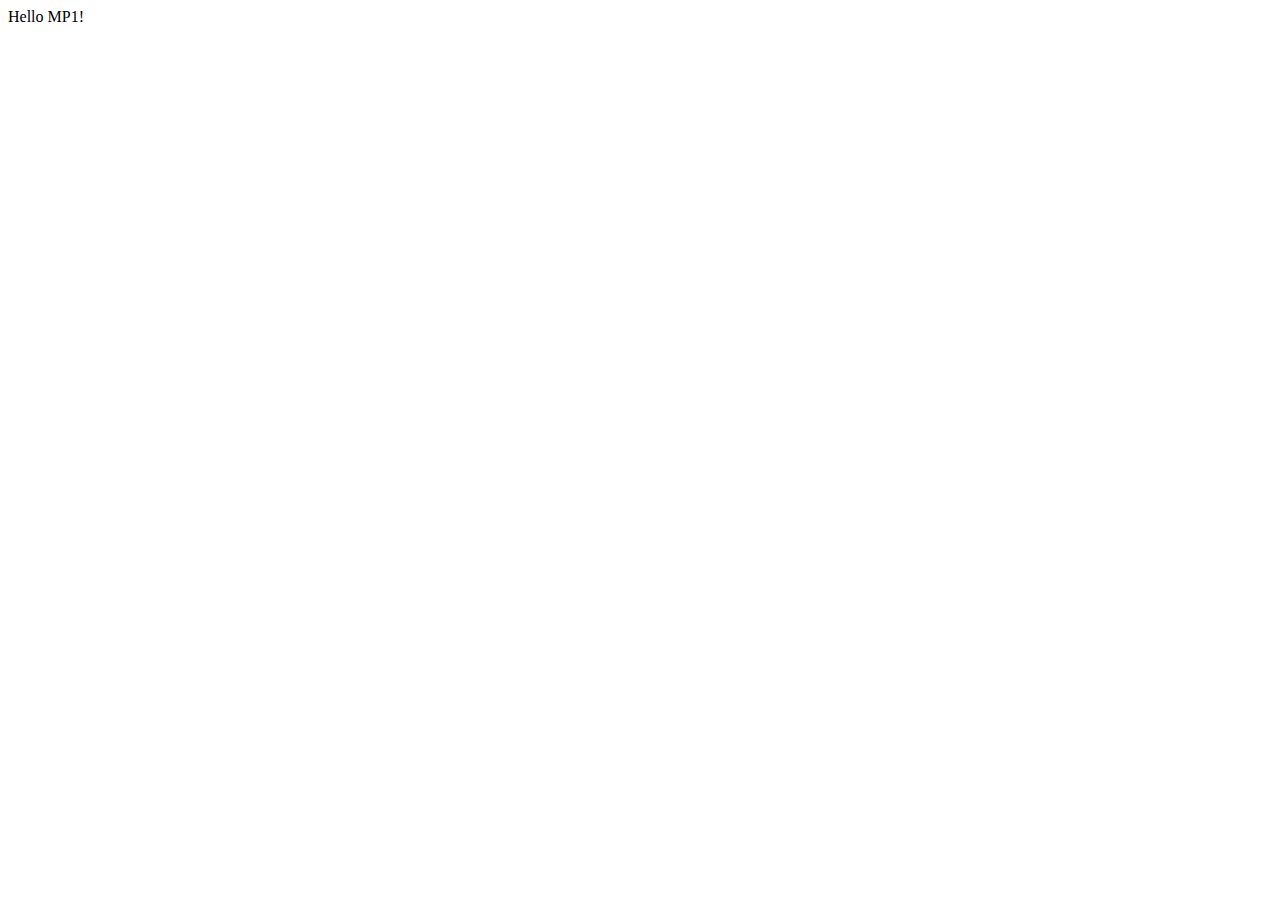
==== index.html @ 4478621d "Hello World" ====
<!DOCTYPE html>
<html lang="en">
<head>
    <meta charset="UTF-8">
    <meta http-equiv="X-UA-Compatible" content="IE=edge">
    <meta name="viewport" content="width=device-width, initial-scale=1.0">
    <title>Document</title>
</head>
<body>
    Hello MP1!
</body>
</html>
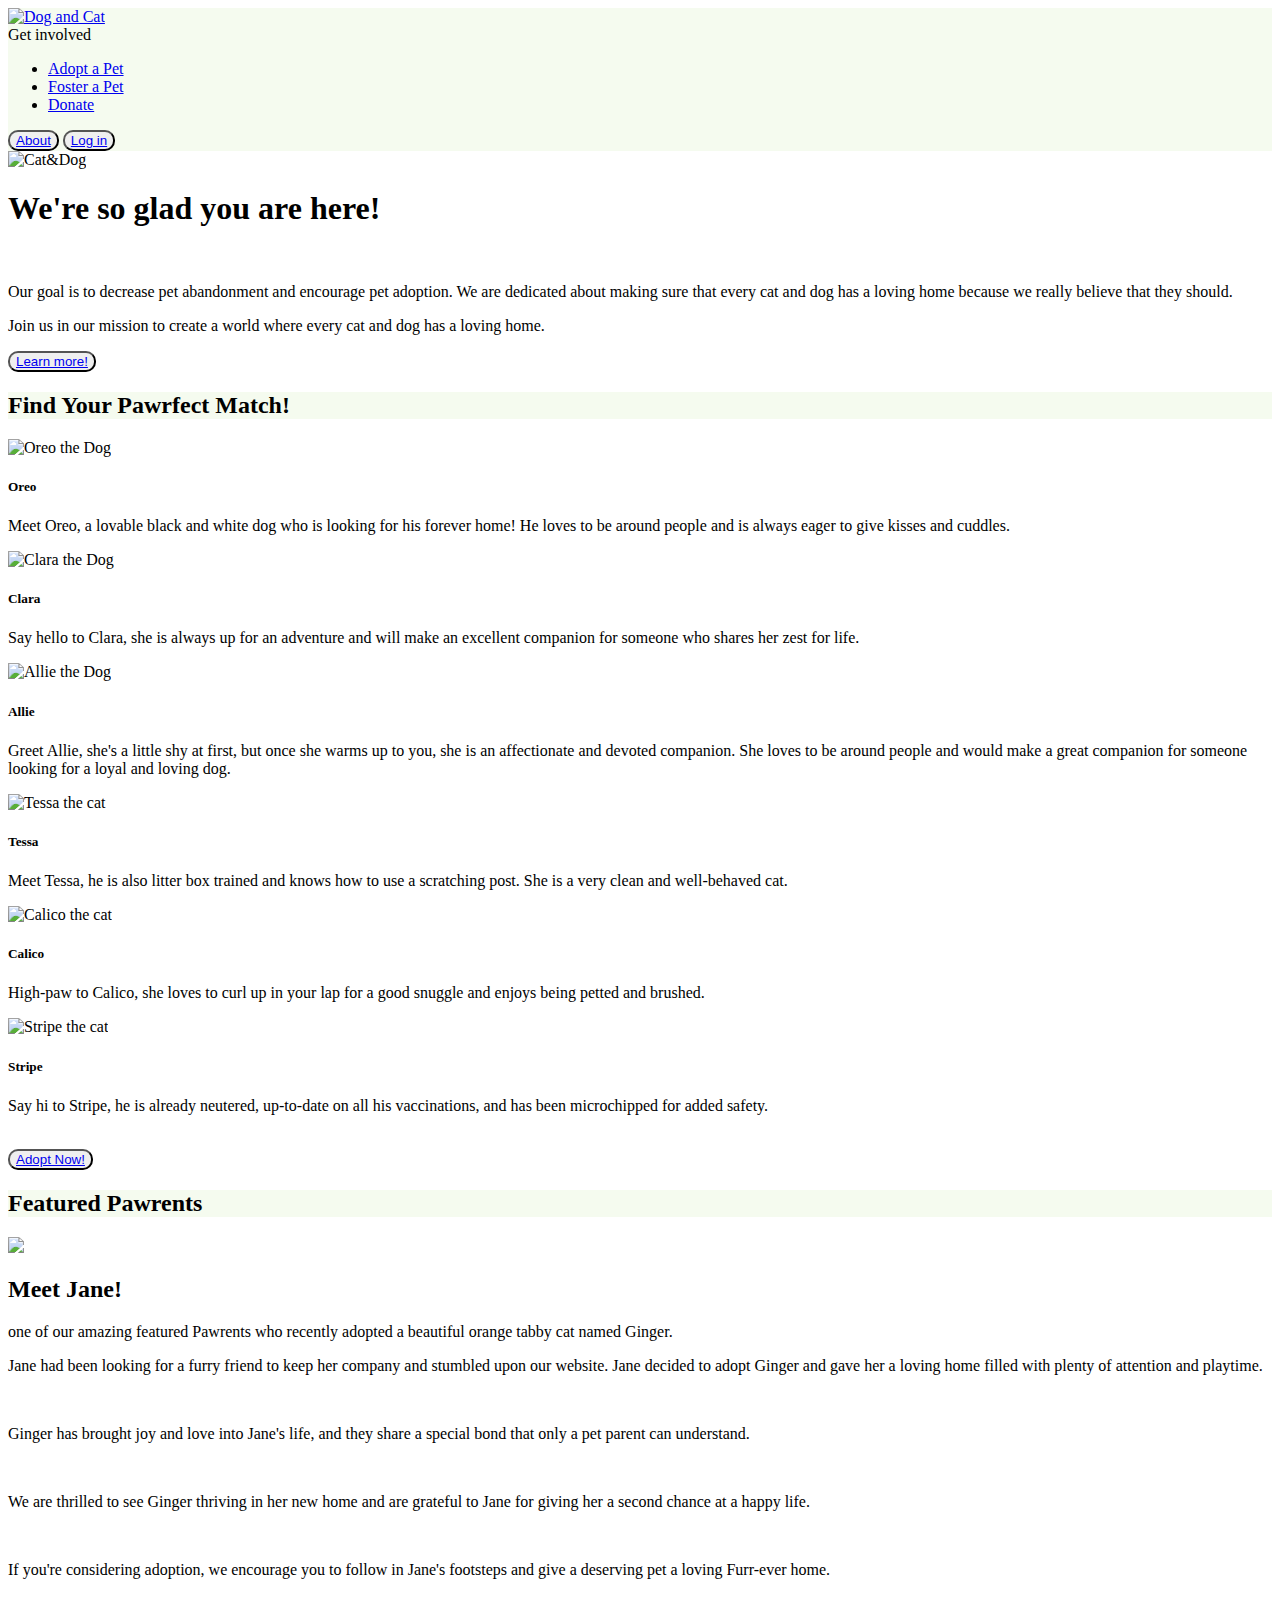
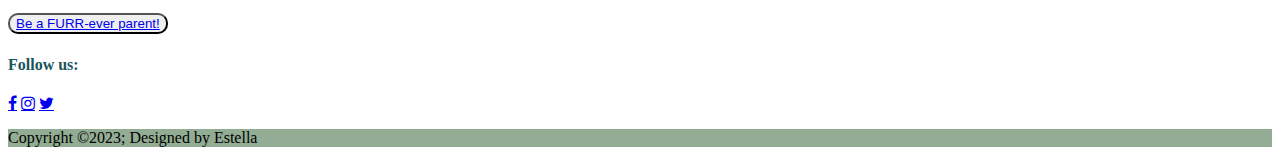
==== commit d7696942: "MP1" ====
--- a/index.html
+++ b/index.html
@@ -4,9 +4,156 @@
     <meta charset="UTF-8">
     <meta http-equiv="X-UA-Compatible" content="IE=edge">
     <meta name="viewport" content="width=device-width, initial-scale=1.0">
-    <title>Document</title>
+    <title>Homepage</title>
+    <link rel="stylesheet" href="/Estelladev.github.io/bootstrap-5.3.0-alpha3-dist/bootstrap-5.3.0-alpha3-dist/css/bootstrap.css">
+    <link rel="stylesheet" href="/Estelladev.github.io/css/Foster&Adopt.css">
+    <link href="https://fonts.googleapis.com/css2?family=Fredoka:wght@500&display=swap" rel="stylesheet">
+    <link rel="stylesheet" href="https://cdnjs.cloudflare.com/ajax/libs/font-awesome/4.7.0/css/font-awesome.min.css">
 </head>
 <body>
-    Hello MP1!
+  <nav class="container-fluid navbar sticky-top justify-content-between" style="background-color: #F5FBEF;">
+    <div class="container-fluid">
+      <a class="navbar-brand" href="#"><img src="/Estelladev.github.io/img/petlogo.png" style="width: 250px" alt="Dog and Cat"></a>
+    <div class="btn d-flex flex-row justify-content-between align-items-end">
+        <div class="dropdown">
+          <a id="button" class="btn dropdown-toggle  m-1 rounded-pill w-10" style="text-decoration: #19555B; font-weight: 500px; border-radius: 10px;"  role="button" data-bs-toggle="dropdown" aria-expanded="false">
+            Get involved
+          </a>
+        
+          <ul class="dropdown-menu">
+            <li><a class="dropdown-item" href="/Estelladev.github.io/pages/Adopt.html">Adopt a Pet</a></li>
+            <li><a class="dropdown-item" href="/Estelladev.github.io/pages/Foster.html">Foster a Pet</a></li>
+            <li><a class="dropdown-item" href="/Estelladev.github.io/pages/Donate.html">Donate</a></li>
+          </ul>
+        </div>
+        <button id="button" type="button" class="btn m-1 rounded-pill w-10" style="text-decoration: #19555B; font-weight: 500px; border-radius: 10px;"><a class="text text-black text-decoration-none" href="/Estelladev.github.io/pages/About.html">About</a></button>
+        <button id="button" type="button" class="btn m-1 rounded-pill w-10" style="text-decoration: #19555B; font-weight: 500px; border-radius: 10px;"><a class="text text-black text-decoration-none" href="/Estelladev.github.io/pages/Login.html">Log in</a></button>
+    </div>
+  </nav>
+<!------------------------------------------------------------- end of Navigation Bar---------------------------------------------------------->
+
+
+<!-- --------------Landing Page------------ -->
+<section>
+  <img id="banner" src="/Estelladev.github.io/img/Doggie.png" class="img-fluid w-100" alt="Cat&Dog">
+  <div id="welcome"> 
+    <h1>We're so glad you are here!</h1>
+      <br>
+      <p>Our goal is to decrease pet abandonment and encourage pet adoption. We are dedicated about making sure that every cat and dog has a loving home because we really believe that they should.</p>
+      <p>Join us in our mission to create a world where every cat and dog has a loving home.</p>
+  </div>
+  <div class="m-md-5">
+  <button id="learn-button" type="button" class=" m-5 p-3 rounded-pill" style="text-decoration: #19555B; border-radius: 10px;"><a class="text text-black text-decoration-none d-flex text-center" href="/Estelladev.github.io/pages/About.html">Learn more!</a></button>
+</div>
+</section>
+<!---------end of the landing page--------------- -->
+
+
+<!------------------------------------------------- Card Image-------------------------------------------------------------------->
+<section class="d-flex justify-content-center container-fluid p-lg-5" style="background-color: #F5FBEF;">
+  <h2>Find Your Pawrfect Match!</h2>
+</section>
+<section>
+  <div class="container-fluid d-flex flex-row">
+    <div id="pet" class="col">
+      <div class="card h-100">
+        <img src="/Estelladev.github.io/img/Oreo.jpg" class="card-img-top" alt="Oreo the Dog">
+        <div class="card-body">
+          <h5 class="card-title">Oreo</h5>
+          <p class="card-text">Meet Oreo, a lovable black and white dog who is looking for his forever home! He loves to be around people and is always eager to give kisses and cuddles.</p>
+        </div>
+      </div>
+    </div>
+    <div id="pet" class="col">
+      <div class="card h-100">
+        <img src="/Estelladev.github.io/img/Clara.jpg" class="card-img-top" alt="Clara the Dog">
+        <div class="card-body">
+          <h5 class="card-title">Clara</h5>
+          <p class="card-text">Say hello to Clara, she is always up for an adventure and will make an excellent companion for someone who shares her zest for life.</p>
+        </div>
+      </div>
+    </div>
+    <div id="pet" class="col">
+      <div class="card h-100">
+        <img src="/Estelladev.github.io/img/Allie.jpg" class="card-img-top" alt="Allie the Dog">
+        <div class="card-body">
+          <h5 class="card-title">Allie</h5>
+          <p class="card-text">Greet Allie, she's a little shy at first, but once she warms up to you, she is an affectionate and devoted companion. She loves to be around people and would make a great companion for someone looking for a loyal and loving dog.</p>
+        </div>
+      </div>
+    </div>
+    <div id="pet" class="col">
+      <div class="card h-100">
+        <img src="/Estelladev.github.io/img/Tessa.jpg" class="card-img-top" alt="Tessa the cat">
+        <div class="card-body">
+          <h5 class="card-title">Tessa</h5>
+          <p class="card-text">Meet Tessa, he is also litter box trained and knows how to use a scratching post. She is a very clean and well-behaved cat.</p>
+        </div>
+      </div>
+    </div>
+    <div id="pet" class="col">
+      <div class="card h-100">
+        <img src="/Estelladev.github.io/img/Calico.jpg" class="card-img-top" alt="Calico the cat">
+        <div class="card-body">
+          <h5 class="card-title">Calico</h5>
+          <p class="card-text">High-paw to Calico, she loves to curl up in your lap for a good snuggle and enjoys being petted and brushed.</p>
+        </div>
+      </div>
+    </div>
+    <div id="pet" class="col">
+      <div class="card h-100">
+        <img src="/Estelladev.github.io/img/Stripe.jpg" class="card-img-top" alt="Stripe the cat">
+        <div class="card-body">
+          <h5 class="card-title">Stripe</h5>
+          <p class="card-text">Say hi to Stripe, he is already neutered, up-to-date on all his vaccinations, and has been microchipped for added safety.</p>
+        </div>
+      </div>
+    </div>
+  </section>
+  <br><button id="card-button" type="button" class="d-flex justify-content-center m-5 p-3 rounded-pill" style="text-decoration: #19555B; border-radius: 10px;"><a class="text text-black text-decoration-none" href="/Estelladev.github.io/pages/Adopt.html">Adopt Now!</a></button>
+<!-------------------------------------------------- end of Card Image ----------------------------------------------------->
+
+
+
+<!--------------------------------------------- Featured content ----------------------------------------------------------------->
+<section class="d-flex justify-content-center container-fluid p-lg-5" style="background-color: #F5FBEF;">
+      <h2>Featured Pawrents</h2>
+</section>
+
+<section class="featured">
+  <div class="left-div">
+  <img class="img-owner" src="/Estelladev.github.io/img/Owner.jpg">
+</div>
+
+<div class="d-flex flex-column align-content-end justify-content-center p-5 m-5">
+  <h2 class="d-flex justify-content-center m-lg-5">Meet Jane!</h2>
+  <p class="d-flex justify-content-center">one of our amazing featured Pawrents who recently adopted a beautiful orange tabby cat named Ginger.</p>
+    <p class="d-flex justify-content-center">Jane had been looking for a furry friend to keep her company and stumbled upon our website. Jane decided to adopt Ginger and gave her a loving home filled with plenty of attention and playtime.</p>
+    <br>
+    <p class="d-flex justify-content-center">Ginger has brought joy and love into Jane's life, and they share a special bond that only a pet parent can understand.</p> 
+    <br> 
+  <p class="d-flex justify-content-center"> We are thrilled to see Ginger thriving in her new home and are grateful to Jane for giving her a  second chance at a happy life.</p><br>
+  <p class="d-flex justify-content-center"> If you're considering adoption, we encourage you to follow in Jane's footsteps and give a deserving pet a loving Furr-ever home.
+  </p><br><button id="feat-button" type="button" class="btn m-5 p-3 rounded-pill" style="text-decoration: #19555B; border-radius: 10px;"><a class="text text-black text-decoration-none" href="/Estelladev.github.io/pages/Foster.html">Be a FURR-ever parent!</a></button>
+</div>
+</section>
+<!-----------------------------------------------------------end ofFeatured Content----------------------------------------------->
+
+<!------------------------------------------- footer --------------------------------------------------------->
+<footer>
+  <h4 class="d-flex justify-content-center" style="color: #19555B;">Follow us:</h4>
+<section class="footerContainer">
+  <div class="socialinks d-flex justify-content-center">
+    <a href="https://www.facebook.com/profile.php?id=100070857983549" class="fa fa-facebook"></a>
+    <a href="https://www.instagram.com/kapon.ampon/" class="fa fa-instagram"></a>
+    <a href="https://twitter.com/AdoptionsUk?t=nxaShIPsMrGCLGQHdpjTpA&s=09" class="fa fa-twitter"></a>
+  </div>
+  <div class="container-fluid d-flex justify-content-center align-items-baseline" style="background-color: #92AD94">
+    <p>Copyright &copy;2023; Designed by<span> Estella</span></p>
+  </div>
+</section>
+</footer>
+<!--------------------------------------------- end of Footer ----------------------------------------->
+<script src="/Estelladev.github.io/bootstrap-5.3.0-alpha3-dist/bootstrap-5.3.0-alpha3-dist/js/bootstrap.bundle.js"></script>
 </body>
-</html>+</html>      
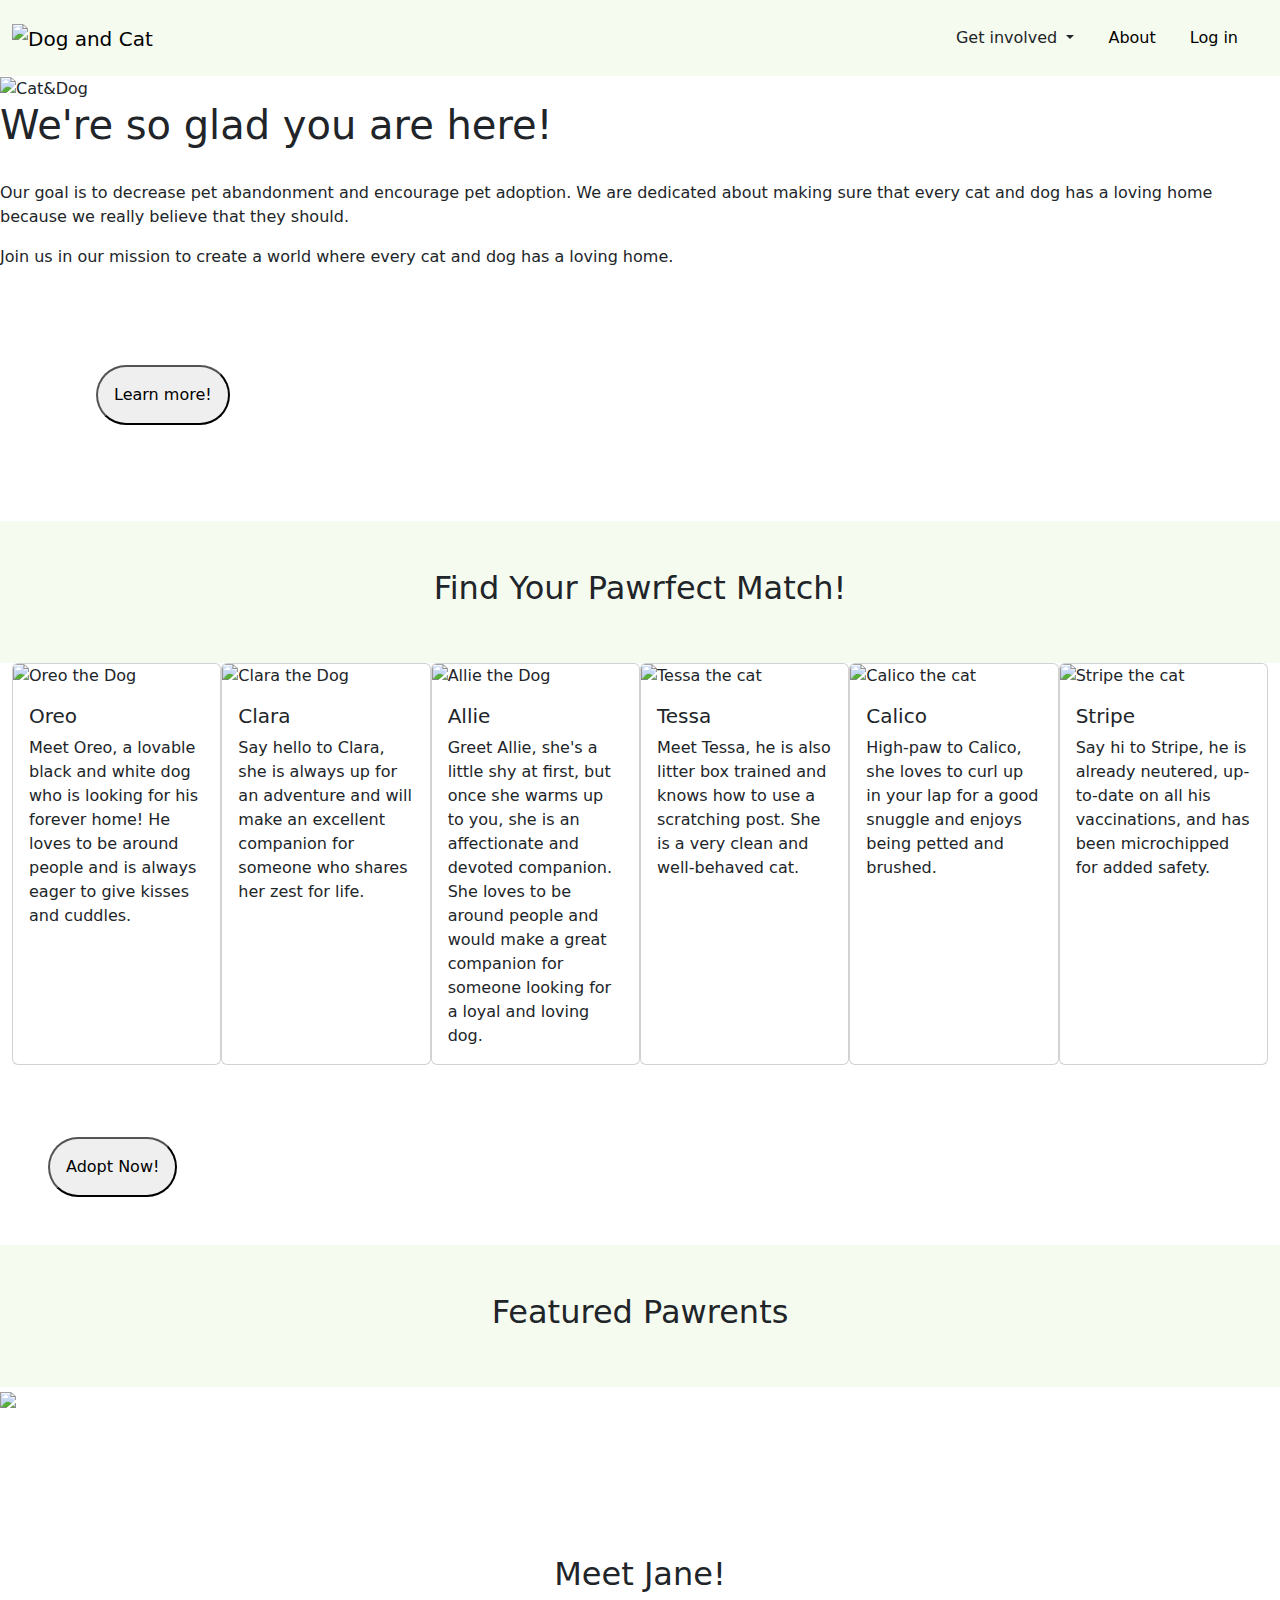
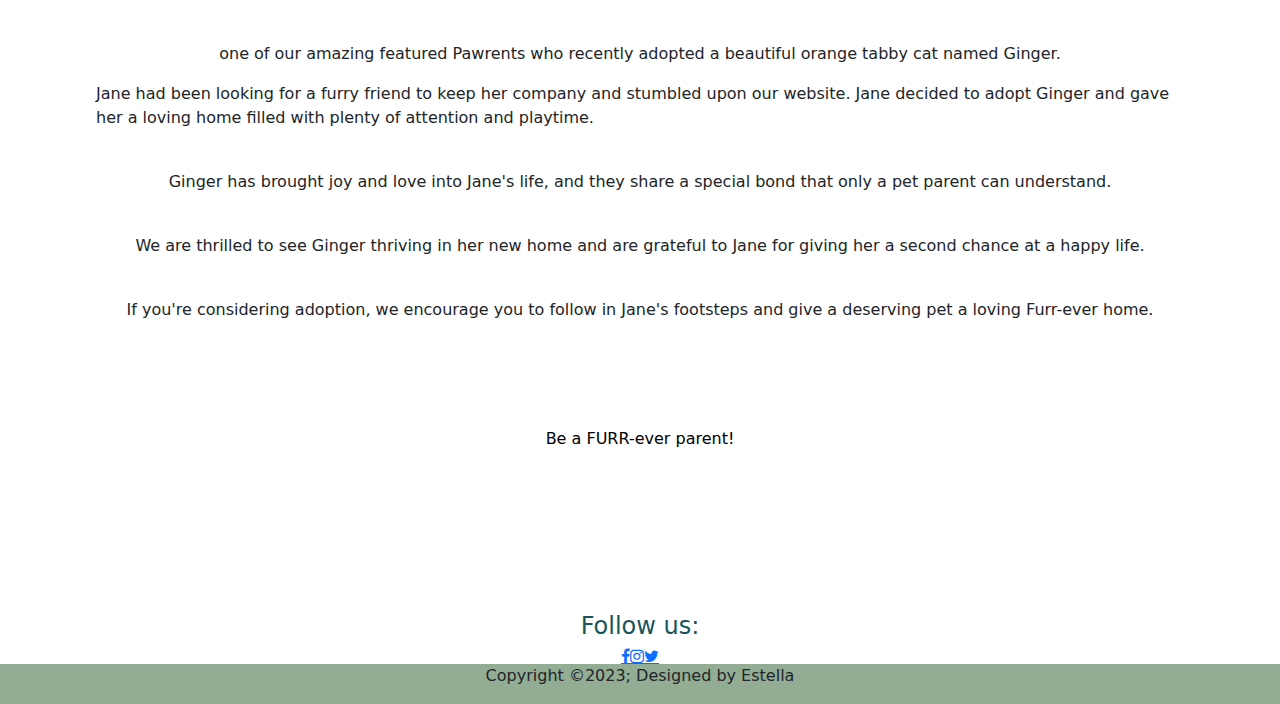
==== commit bcd6f97e: "Created MP1" ====
--- a/index.html
+++ b/index.html
@@ -5,7 +5,7 @@
     <meta http-equiv="X-UA-Compatible" content="IE=edge">
     <meta name="viewport" content="width=device-width, initial-scale=1.0">
     <title>Homepage</title>
-    <link rel="stylesheet" href="/Estelladev.github.io/bootstrap-5.3.0-alpha3-dist/bootstrap-5.3.0-alpha3-dist/css/bootstrap.css">
+    <link rel="stylesheet" href="./bootstrap-5.3.0-alpha3-dist/bootstrap-5.3.0-alpha3-dist/css/bootstrap.css">
     <link rel="stylesheet" href="/Estelladev.github.io/css/Foster&Adopt.css">
     <link href="https://fonts.googleapis.com/css2?family=Fredoka:wght@500&display=swap" rel="stylesheet">
     <link rel="stylesheet" href="https://cdnjs.cloudflare.com/ajax/libs/font-awesome/4.7.0/css/font-awesome.min.css">
@@ -154,6 +154,6 @@
 </section>
 </footer>
 <!--------------------------------------------- end of Footer ----------------------------------------->
-<script src="/Estelladev.github.io/bootstrap-5.3.0-alpha3-dist/bootstrap-5.3.0-alpha3-dist/js/bootstrap.bundle.js"></script>
+<script src="./bootstrap-5.3.0-alpha3-dist/bootstrap-5.3.0-alpha3-dist/js/bootstrap.bundle.js"></script>
 </body>
 </html>      
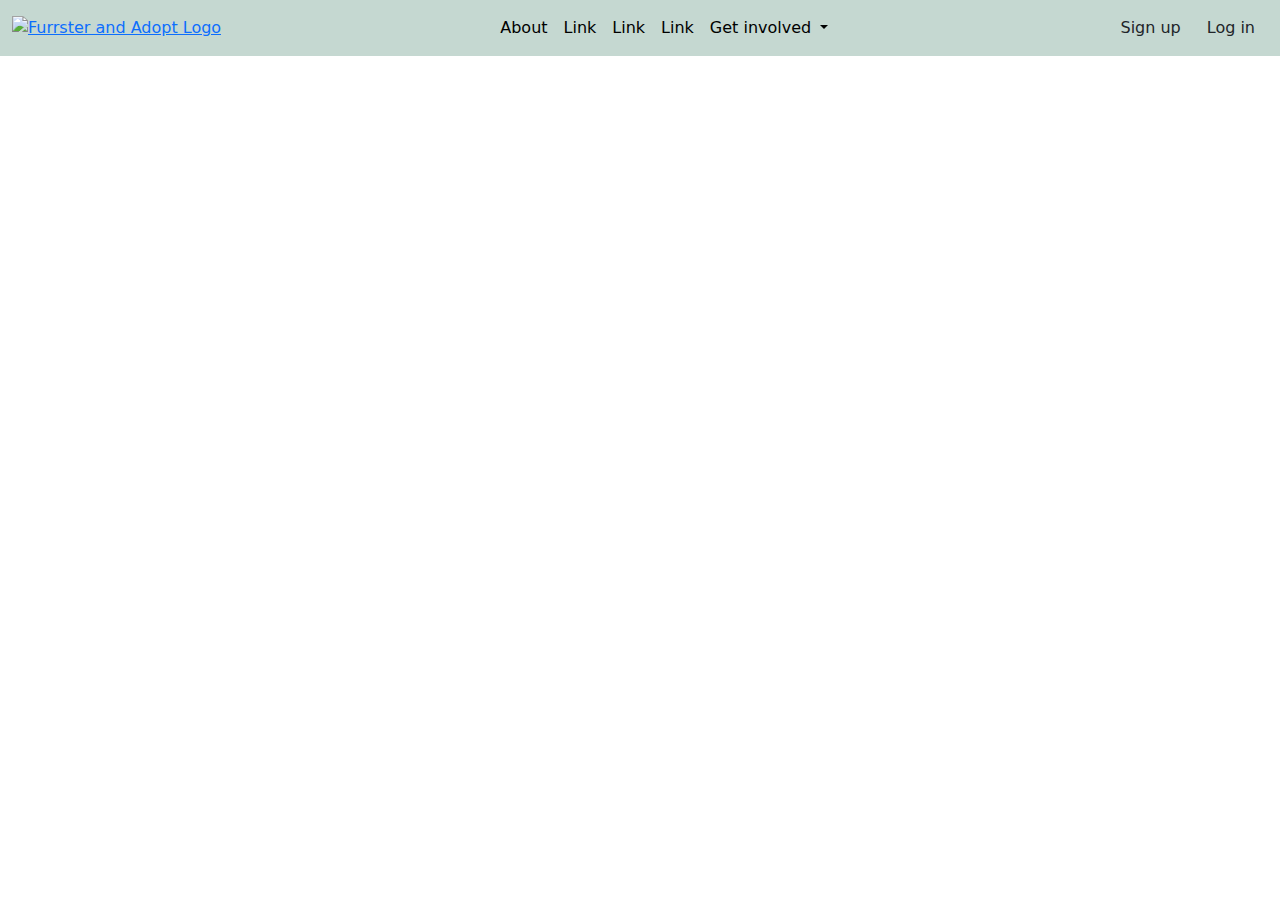
==== commit c55774d4: "changed navbar" ====
--- a/index.html
+++ b/index.html
@@ -11,30 +11,58 @@
     <link rel="stylesheet" href="https://cdnjs.cloudflare.com/ajax/libs/font-awesome/4.7.0/css/font-awesome.min.css">
 </head>
 <body>
-  <nav class="container-fluid navbar sticky-top justify-content-between" style="background-color: #F5FBEF;">
+  <!---------------------- NAVIGATION BAR ------------------------>
+  <nav class="navbar navbar-expand-lg container-fluid" style="background-color: #C5D8D1;">
     <div class="container-fluid">
-      <a class="navbar-brand" href="#"><img src="/Estelladev.github.io/img/petlogo.png" style="width: 250px" alt="Dog and Cat"></a>
-    <div class="btn d-flex flex-row justify-content-between align-items-end">
-        <div class="dropdown">
-          <a id="button" class="btn dropdown-toggle  m-1 rounded-pill w-10" style="text-decoration: #19555B; font-weight: 500px; border-radius: 10px;"  role="button" data-bs-toggle="dropdown" aria-expanded="false">
-            Get involved
-          </a>
-        
-          <ul class="dropdown-menu">
-            <li><a class="dropdown-item" href="/Estelladev.github.io/pages/Adopt.html">Adopt a Pet</a></li>
-            <li><a class="dropdown-item" href="/Estelladev.github.io/pages/Foster.html">Foster a Pet</a></li>
-            <li><a class="dropdown-item" href="/Estelladev.github.io/pages/Donate.html">Donate</a></li>
-          </ul>
-        </div>
-        <button id="button" type="button" class="btn m-1 rounded-pill w-10" style="text-decoration: #19555B; font-weight: 500px; border-radius: 10px;"><a class="text text-black text-decoration-none" href="/Estelladev.github.io/pages/About.html">About</a></button>
-        <button id="button" type="button" class="btn m-1 rounded-pill w-10" style="text-decoration: #19555B; font-weight: 500px; border-radius: 10px;"><a class="text text-black text-decoration-none" href="/Estelladev.github.io/pages/Login.html">Log in</a></button>
+      <a class="logo" href="#"><img src="/Estelladev.github.io/img/furrlogo.png" alt="Furrster and Adopt Logo" style="width: 250px;"></a>
+      <button class="navbar-toggler" type="button" data-bs-toggle="collapse" data-bs-target="#navbarScroll" aria-controls="navbarScroll" aria-expanded="false" aria-label="Toggle navigation">
+        <span class="navbar-toggler-icon"></span>
+      </button>
+      <div class="collapse navbar-collapse" id="navbarScroll">
+        <ul class="navbar-nav ms-auto my-2 my-lg-0 navbar-nav-scroll" style="--bs-scroll-height: 100px;">
+          <li class="nav-item">
+            <a class="nav-link active" href="#">About</a>
+          </li>
+          <li class="nav-item">
+            <a class="nav-link active" href="#">Link</a>
+          </li>
+          <li class="nav-item">
+            <a class="nav-link active" href="#">Link</a>
+          </li>
+          <li class="nav-item">
+            <a class="nav-link active" href="#">Link</a>
+          </li>
+
+          <!------------------ NAVBAR DROPDOWN BUTTON----------------------- -->
+          <li class="nav-item dropdown">
+            <a class="nav-link dropdown-toggle active" href="#" id="navbarScrollingDropdown" role="button" data-bs-toggle="dropdown" aria-expanded="false">
+              Get involved
+            </a>
+            <ul class="dropdown-menu" aria-labelledby="navbarScrollingDropdown">
+              <li><a class="dropdown-item" href="#">Adopt</a></li>
+              <li><a class="dropdown-item" href="#">Foster</a></li>
+              <!-- <li><hr class="dropdown-divider"></li> -->
+              <li><a class="dropdown-item" href="#">Donate</a></li>
+            </ul>
+            <!---------------END OF NAVBAR DROPDOWN BUTTON ---------------------->
+        </ul>
+
+            <!-- --------- ---for signup and log in btn -------------------------->
+        <ul class="navbar-nav ms-auto my-2 my-lg-0">
+          <li class="navBtn">
+            <a class="btn" href="#">Sign up</a>
+          </li>
+          <li class="navBtn">
+            <a class="btn" href="#">Log in</a>
+          </li>
+        </ul>
+      </div>
     </div>
   </nav>
-<!------------------------------------------------------------- end of Navigation Bar---------------------------------------------------------->
+  <!-------------------------------------------------------- end of NAVIGATION BAR ----------------------------------------------------->
 
 
-<!-- --------------Landing Page------------ -->
-<section>
+<!-- <section>
   <img id="banner" src="/Estelladev.github.io/img/Doggie.png" class="img-fluid w-100" alt="Cat&Dog">
   <div id="welcome"> 
     <h1>We're so glad you are here!</h1>
@@ -44,13 +72,12 @@
   </div>
   <div class="m-md-5">
   <button id="learn-button" type="button" class=" m-5 p-3 rounded-pill" style="text-decoration: #19555B; border-radius: 10px;"><a class="text text-black text-decoration-none d-flex text-center" href="/Estelladev.github.io/pages/About.html">Learn more!</a></button>
-</div>
-</section>
-<!---------end of the landing page--------------- -->
+</div> 
+ </section> -->
 
 
-<!------------------------------------------------- Card Image-------------------------------------------------------------------->
-<section class="d-flex justify-content-center container-fluid p-lg-5" style="background-color: #F5FBEF;">
+<!-- ----------------------------------------------- Card Image------------------------------------------------------------------ -->
+<!-- <section class="d-flex justify-content-center container-fluid p-lg-5" style="background-color: #F5FBEF;">
   <h2>Find Your Pawrfect Match!</h2>
 </section>
 <section>
@@ -110,13 +137,13 @@
       </div>
     </div>
   </section>
-  <br><button id="card-button" type="button" class="d-flex justify-content-center m-5 p-3 rounded-pill" style="text-decoration: #19555B; border-radius: 10px;"><a class="text text-black text-decoration-none" href="/Estelladev.github.io/pages/Adopt.html">Adopt Now!</a></button>
+  <br><button id="card-button" type="button" class="d-flex justify-content-center m-5 p-3 rounded-pill" style="text-decoration: #19555B; border-radius: 10px;"><a class="text text-black text-decoration-none" href="/Estelladev.github.io/pages/Adopt.html">Adopt Now!</a></button> -->
 <!-------------------------------------------------- end of Card Image ----------------------------------------------------->
 
 
 
 <!--------------------------------------------- Featured content ----------------------------------------------------------------->
-<section class="d-flex justify-content-center container-fluid p-lg-5" style="background-color: #F5FBEF;">
+<!-- <section class="d-flex justify-content-center container-fluid p-lg-5" style="background-color: #F5FBEF;">
       <h2>Featured Pawrents</h2>
 </section>
 
@@ -136,11 +163,11 @@
   <p class="d-flex justify-content-center"> If you're considering adoption, we encourage you to follow in Jane's footsteps and give a deserving pet a loving Furr-ever home.
   </p><br><button id="feat-button" type="button" class="btn m-5 p-3 rounded-pill" style="text-decoration: #19555B; border-radius: 10px;"><a class="text text-black text-decoration-none" href="/Estelladev.github.io/pages/Foster.html">Be a FURR-ever parent!</a></button>
 </div>
-</section>
+</section> -->
 <!-----------------------------------------------------------end ofFeatured Content----------------------------------------------->
 
 <!------------------------------------------- footer --------------------------------------------------------->
-<footer>
+<!-- <footer>
   <h4 class="d-flex justify-content-center" style="color: #19555B;">Follow us:</h4>
 <section class="footerContainer">
   <div class="socialinks d-flex justify-content-center">
@@ -152,7 +179,7 @@
     <p>Copyright &copy;2023; Designed by<span> Estella</span></p>
   </div>
 </section>
-</footer>
+</footer> -->
 <!--------------------------------------------- end of Footer ----------------------------------------->
 <script src="./bootstrap-5.3.0-alpha3-dist/bootstrap-5.3.0-alpha3-dist/js/bootstrap.bundle.js"></script>
 </body>
